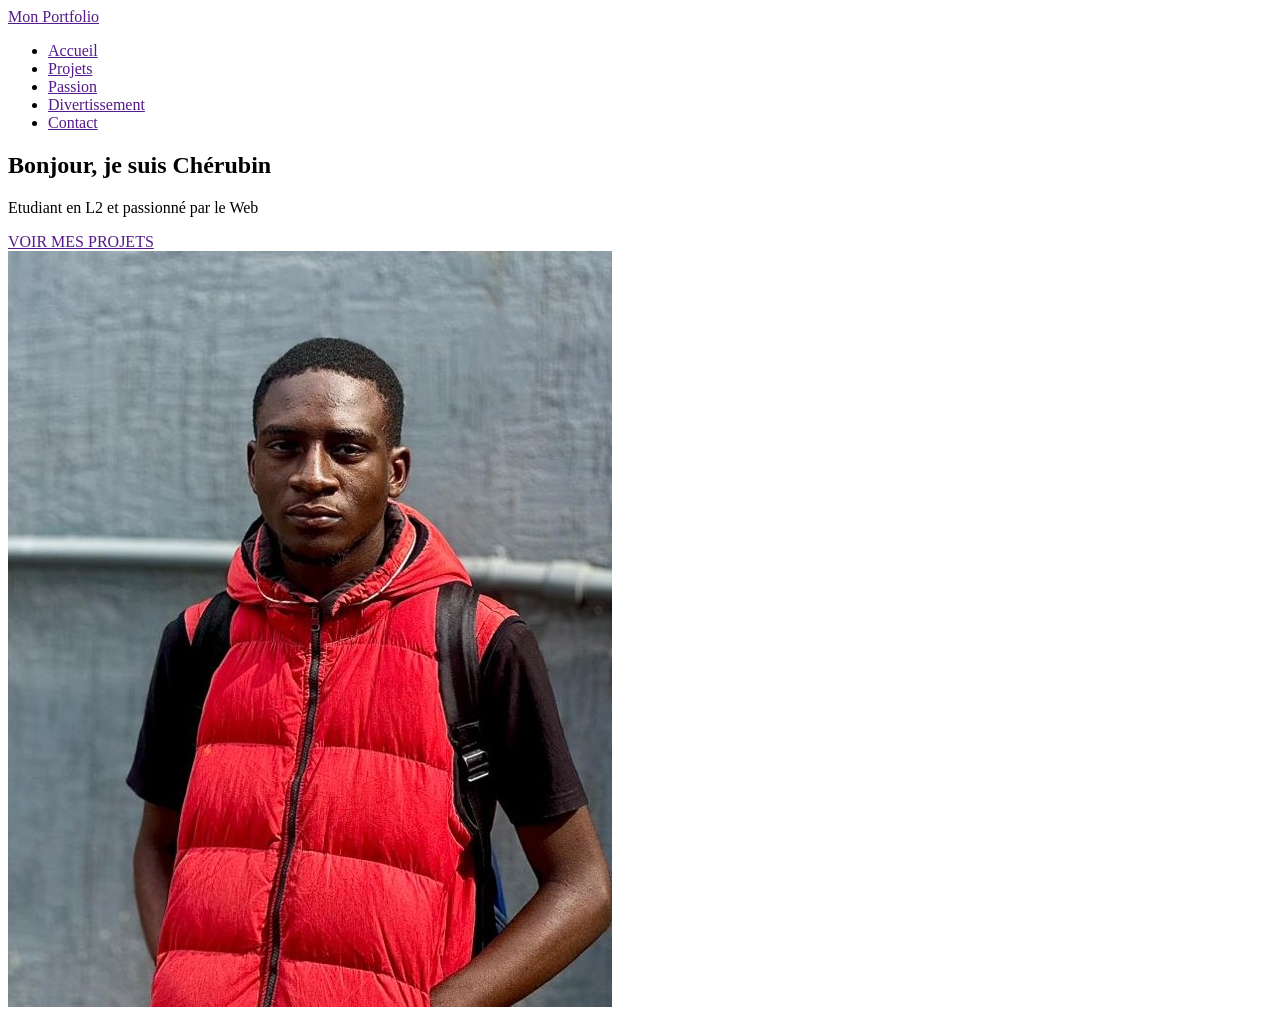
==== index.html @ 5d3437be "Création du header et de la section hero" ====
<!DOCTYPE html>
<html lang="en">
<head>
    <meta charset="UTF-8">
    <meta name="viewport" content="width=device-width, initial-scale=1.0">
    <title>Mon Portfolio</title>
</head>
<body>
    <header>
        <div>
            <a href="">Mon Portfolio</a>
        </div>
        <nav>
            <ul>
                <li><a href="">Accueil</a></li>
                <li><a href="">Projets</a></li>
                <li><a href="">Passion</a></li>
                <li><a href="">Divertissement</a></li>
                <li><a href="">Contact</a></li>
            </ul>
        </nav>
    </header>
    <main>
        <section>
            <div>
                <h1>Bonjour, je suis Chérubin</h1>
                <p>Etudiant en L2 et passionné par le Web</p>
                <a href="">VOIR MES PROJETS</a>
            </div>
            <div>
                <img src="Image/IMG-20251231-WA0014.jpg" alt="">
            </div>
        </section>
        <section></section>
        <section></section>
    </main>
    <footer></footer>
</body>
</html>
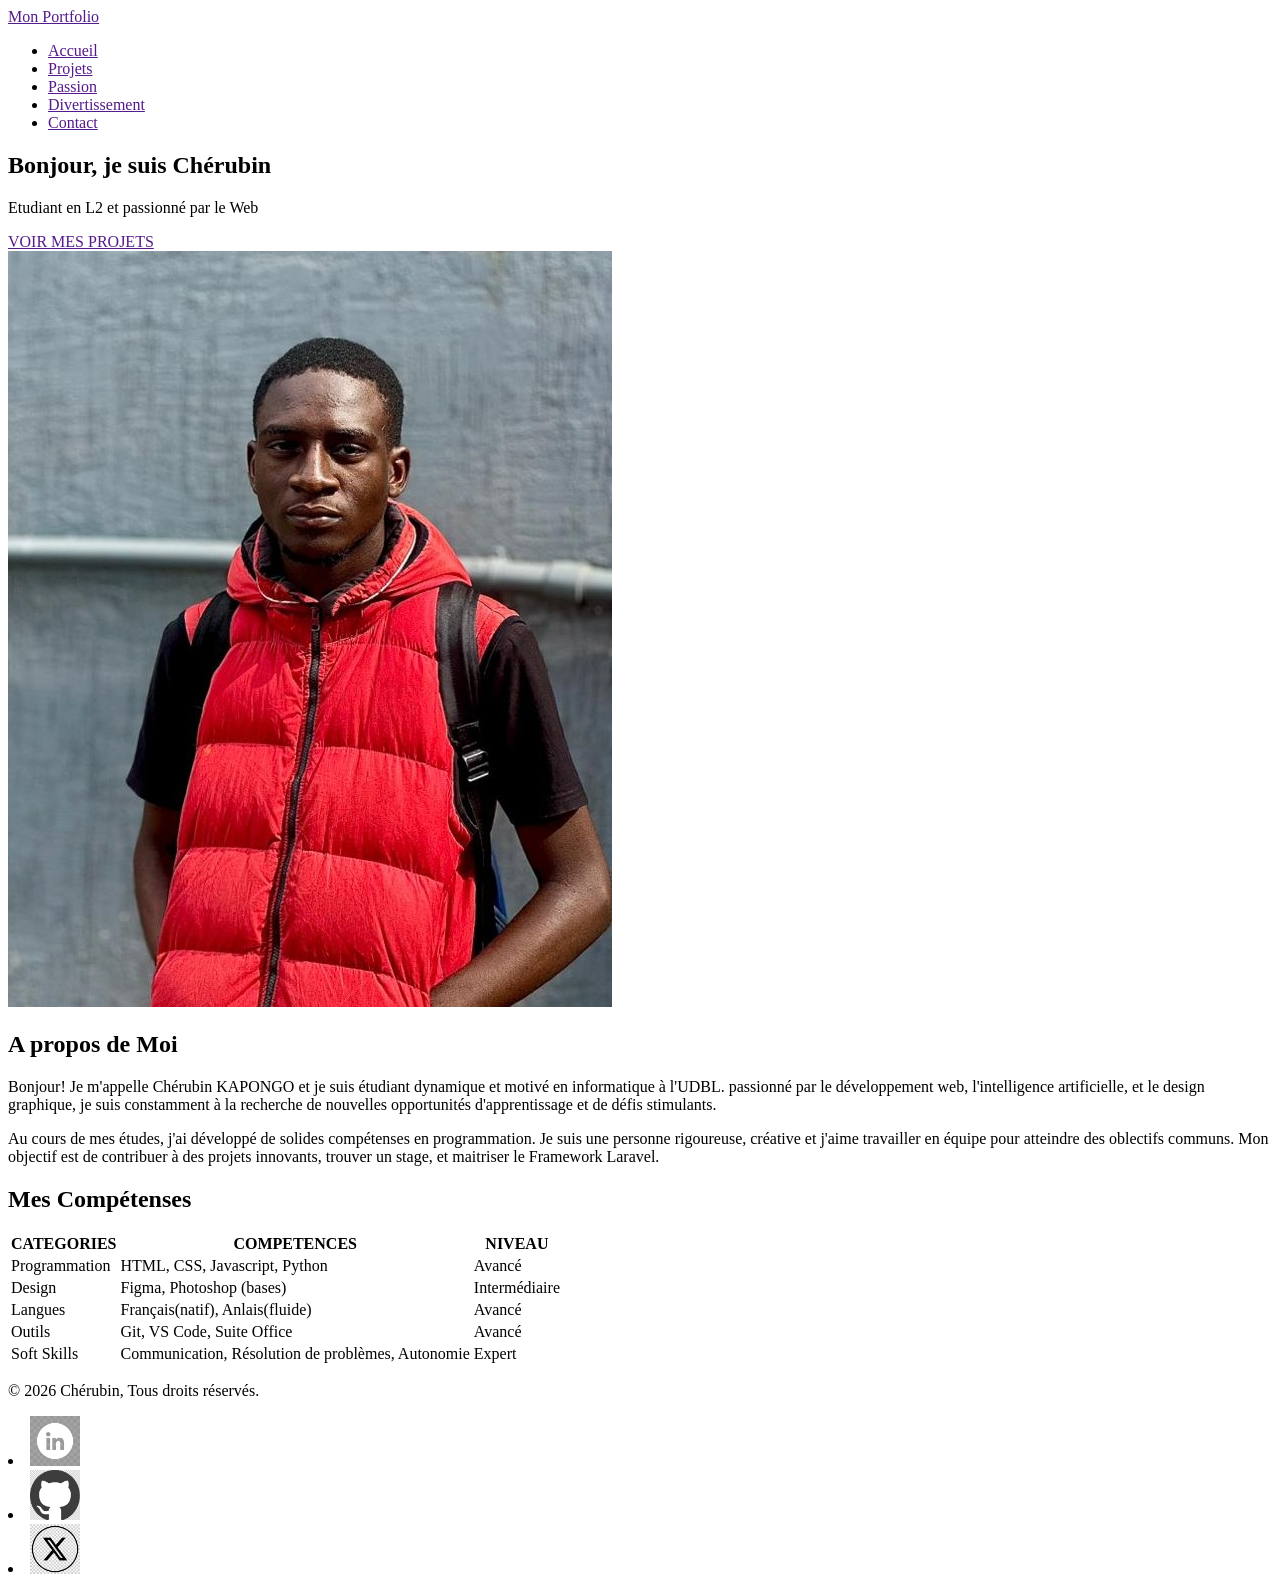
==== commit 7f34b738: "Le complément de deux section du main et création du footer" ====
--- a/index.html
+++ b/index.html
@@ -31,9 +31,72 @@
                 <img src="Image/IMG-20251231-WA0014.jpg" alt="">
             </div>
         </section>
-        <section></section>
-        <section></section>
+        <section>
+            <div>
+                <h1>A propos de Moi</h1>
+                <p>
+                    Bonjour! Je m'appelle Chérubin KAPONGO et je suis étudiant dynamique et motivé en informatique à l'UDBL. passionné par le développement web, l'intelligence artificielle, et le design graphique, je suis constamment à la recherche de nouvelles opportunités d'apprentissage et de défis stimulants.
+                </p>
+                <p>
+                    Au cours de mes études, j'ai développé de solides compétenses en programmation. Je suis une personne rigoureuse, créative et j'aime travailler en équipe pour atteindre des oblectifs communs. Mon objectif est de contribuer à des projets innovants, trouver un stage, et maitriser le Framework Laravel.
+                </p>
+            </div>
+        </section>
+        <section>
+            <div>
+                <h1>Mes Compétenses</h1>
+            </div>
+            <div>
+                <table>
+                    <thead>
+                        <tr>
+                            <th>CATEGORIES</th>
+                            <th>COMPETENCES</th>
+                            <th>NIVEAU</th>
+                        </tr>
+                    </thead>
+                    <tbody>
+                        <tr>
+                            <td>Programmation</td>
+                            <td>HTML, CSS, Javascript, Python</td>
+                            <td>Avancé</td>
+                        </tr>
+                        <tr>
+                            <td>Design</td>
+                            <td>Figma, Photoshop (bases)</td>
+                            <td>Intermédiaire</td>
+                        </tr>
+                        <tr>
+                            <td>Langues</td>
+                            <td>Français(natif), Anlais(fluide)</td>
+                            <td>Avancé</td>
+                        </tr>
+                        <tr>
+                            <td>Outils</td>
+                            <td>Git, VS Code, Suite Office</td>
+                            <td>Avancé</td>
+                        </tr>
+                        <tr>
+                            <td>Soft Skills</td>
+                            <td>Communication, Résolution de problèmes, Autonomie</td>
+                            <td>Expert</td>
+                        </tr>
+                    </tbody>
+                </table>
+            </div>
+        </section>
     </main>
-    <footer></footer>
+    <footer>
+        <div>
+            <p>© 2026 Chérubin, Tous droits réservés.</p>
+        </div>
+        <nav>
+            <div>
+                <li><a href=""><img src="Image/linkedin.jpg" alt="" height="50" width="50"></a></li>
+                <li><a href=""><img src="Image/github.jpg" alt="" height="50" width="50"></a></li>
+                <li><a href=""><img src="Image/X.jpg" alt="" height="50" width="50"></a></li>
+            </div>
+        </nav>
+    </footer>
 </body>
 </html>
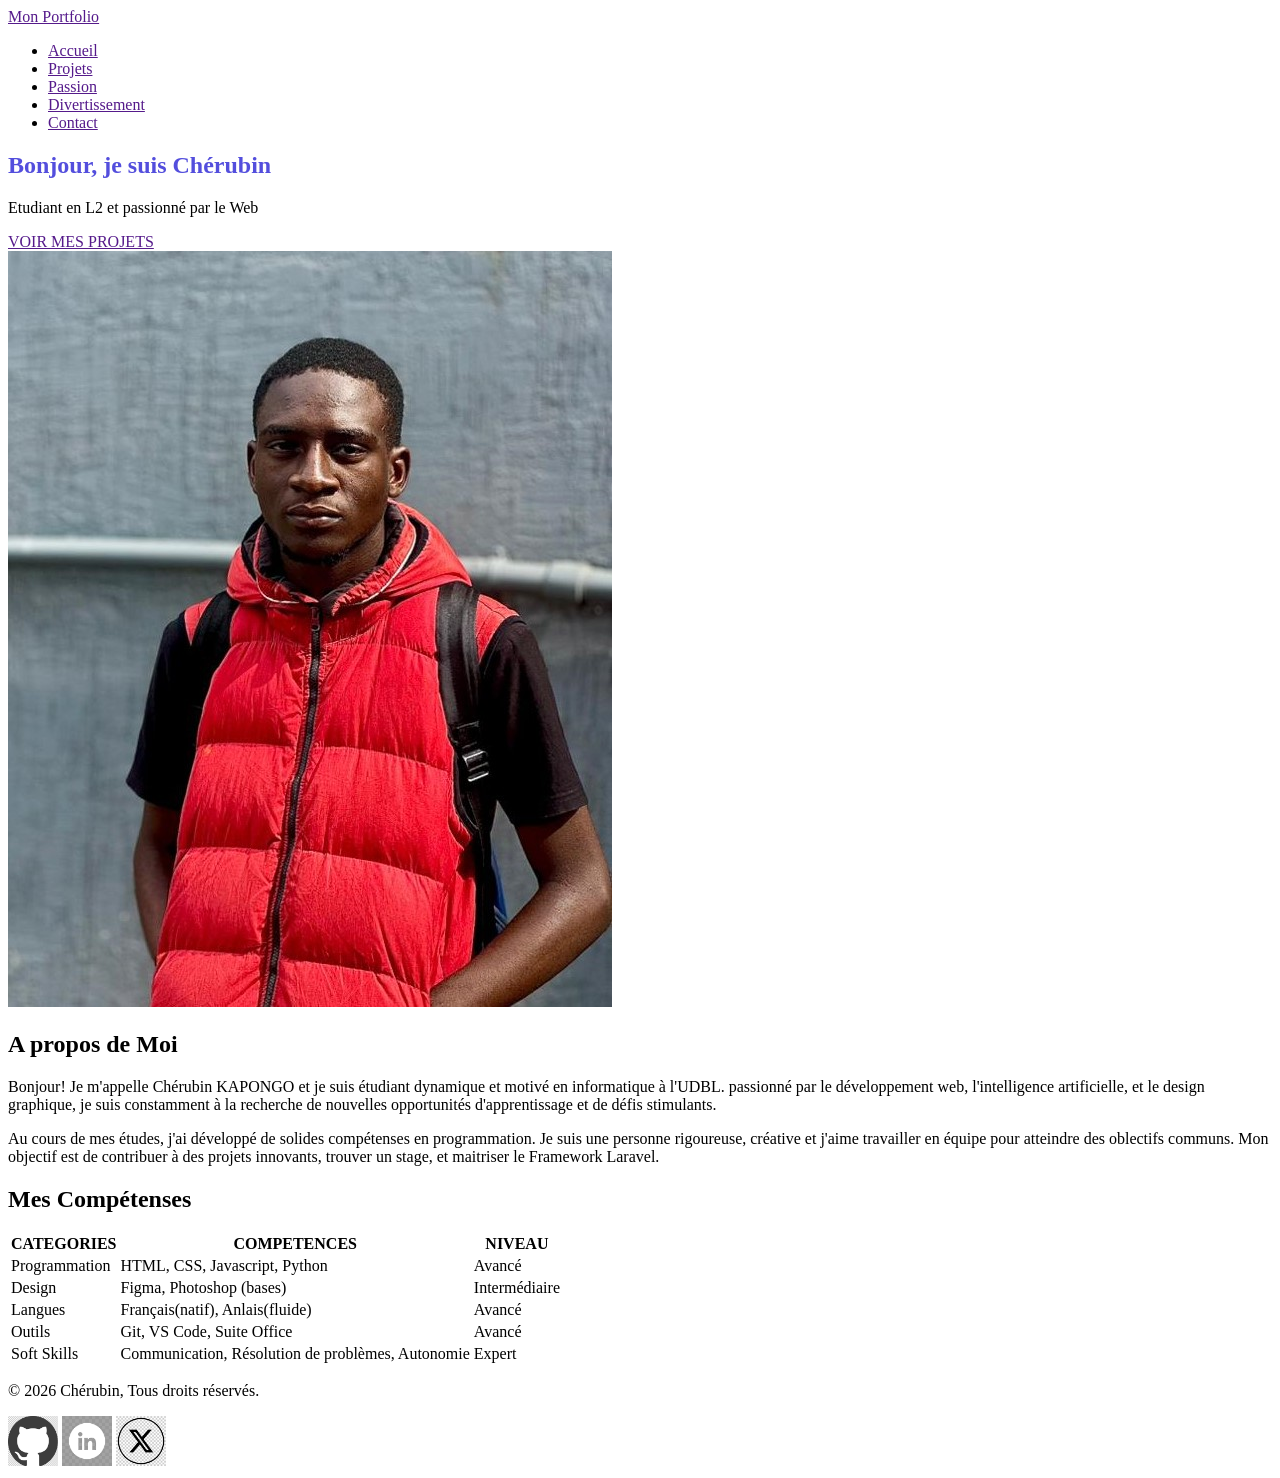
==== commit 6f0ae209: "Finir la maquette et initialiser le fichier de style css" ====
--- a/index.html
+++ b/index.html
@@ -4,6 +4,7 @@
     <meta charset="UTF-8">
     <meta name="viewport" content="width=device-width, initial-scale=1.0">
     <title>Mon Portfolio</title>
+    <link rel="stylesheet" href="CSS/style.css">
 </head>
 <body>
     <header>
@@ -32,71 +33,57 @@
             </div>
         </section>
         <section>
-            <div>
-                <h1>A propos de Moi</h1>
-                <p>
-                    Bonjour! Je m'appelle Chérubin KAPONGO et je suis étudiant dynamique et motivé en informatique à l'UDBL. passionné par le développement web, l'intelligence artificielle, et le design graphique, je suis constamment à la recherche de nouvelles opportunités d'apprentissage et de défis stimulants.
-                </p>
-                <p>
-                    Au cours de mes études, j'ai développé de solides compétenses en programmation. Je suis une personne rigoureuse, créative et j'aime travailler en équipe pour atteindre des oblectifs communs. Mon objectif est de contribuer à des projets innovants, trouver un stage, et maitriser le Framework Laravel.
-                </p>
-            </div>
+            <h2>A propos de Moi</h2>
+            <p>Bonjour! Je m'appelle Chérubin KAPONGO et je suis étudiant dynamique et motivé en informatique à l'UDBL. passionné par le développement web, l'intelligence artificielle, et le design graphique, je suis constamment à la recherche de nouvelles opportunités d'apprentissage et de défis stimulants.</p>
+            <p> Au cours de mes études, j'ai développé de solides compétenses en programmation. Je suis une personne rigoureuse, créative et j'aime travailler en équipe pour atteindre des oblectifs communs. Mon objectif est de contribuer à des projets innovants, trouver un stage, et maitriser le Framework Laravel.</p>
         </section>
         <section>
-            <div>
-                <h1>Mes Compétenses</h1>
-            </div>
-            <div>
-                <table>
-                    <thead>
-                        <tr>
-                            <th>CATEGORIES</th>
-                            <th>COMPETENCES</th>
-                            <th>NIVEAU</th>
-                        </tr>
-                    </thead>
-                    <tbody>
-                        <tr>
-                            <td>Programmation</td>
-                            <td>HTML, CSS, Javascript, Python</td>
-                            <td>Avancé</td>
-                        </tr>
-                        <tr>
-                            <td>Design</td>
-                            <td>Figma, Photoshop (bases)</td>
-                            <td>Intermédiaire</td>
-                        </tr>
-                        <tr>
-                            <td>Langues</td>
-                            <td>Français(natif), Anlais(fluide)</td>
-                            <td>Avancé</td>
-                        </tr>
-                        <tr>
-                            <td>Outils</td>
-                            <td>Git, VS Code, Suite Office</td>
-                            <td>Avancé</td>
-                        </tr>
-                        <tr>
-                            <td>Soft Skills</td>
-                            <td>Communication, Résolution de problèmes, Autonomie</td>
-                            <td>Expert</td>
-                        </tr>
-                    </tbody>
-                </table>
-            </div>
+            <h2>Mes Compétenses</h2>
+            <table>
+                <thead>
+                    <tr>
+                        <th>CATEGORIES</th>
+                        <th>COMPETENCES</th>
+                        <th>NIVEAU</th>
+                    </tr>
+                </thead>
+                <tbody>
+                    <tr>
+                        <td>Programmation</td>
+                        <td>HTML, CSS, Javascript, Python</td>
+                        <td>Avancé</td>
+                    </tr>
+                    <tr>
+                        <td>Design</td>
+                        <td>Figma, Photoshop (bases)</td>
+                        <td>Intermédiaire</td>
+                    </tr>
+                    <tr>
+                        <td>Langues</td>
+                        <td>Français(natif), Anlais(fluide)</td>
+                        <td>Avancé</td>
+                    </tr>
+                    <tr>
+                        <td>Outils</td>
+                        <td>Git, VS Code, Suite Office</td>
+                        <td>Avancé</td>
+                    </tr>
+                    <tr>
+                        <td>Soft Skills</td>
+                        <td>Communication, Résolution de problèmes, Autonomie</td>
+                        <td>Expert</td>
+                    </tr>
+                </tbody>
+            </table>
         </section>
     </main>
     <footer>
+        <p>&copy; 2026 Chérubin, Tous droits réservés.</p>
         <div>
-            <p>© 2026 Chérubin, Tous droits réservés.</p>
+            <a href=""><img src="Image/github.jpg" alt="" height="50" width="50"></a>
+            <a href=""><img src="Image/linkedin.jpg" alt="" height="50" width="50"></a>
+            <a href=""><img src="Image/X.jpg" alt="" height="50" width="50"></a>
         </div>
-        <nav>
-            <div>
-                <li><a href=""><img src="Image/linkedin.jpg" alt="" height="50" width="50"></a></li>
-                <li><a href=""><img src="Image/github.jpg" alt="" height="50" width="50"></a></li>
-                <li><a href=""><img src="Image/X.jpg" alt="" height="50" width="50"></a></li>
-            </div>
-        </nav>
     </footer>
 </body>
 </html>
--- a/CSS/style.css
+++ b/CSS/style.css
@@ -0,0 +1,13 @@
+:root{
+    --violet-doux: #6c63ff;
+    --violet-fonce: #534edd;
+    --orange-vif: #ffa726;
+    --gris-tres-fonce: #333;
+    --gris-fonce: #666;
+    --gris-tres-clair: #f8f8f8;
+    --gris-claire: #eee;
+}
+
+h1{
+    color: var(--violet-fonce);
+}
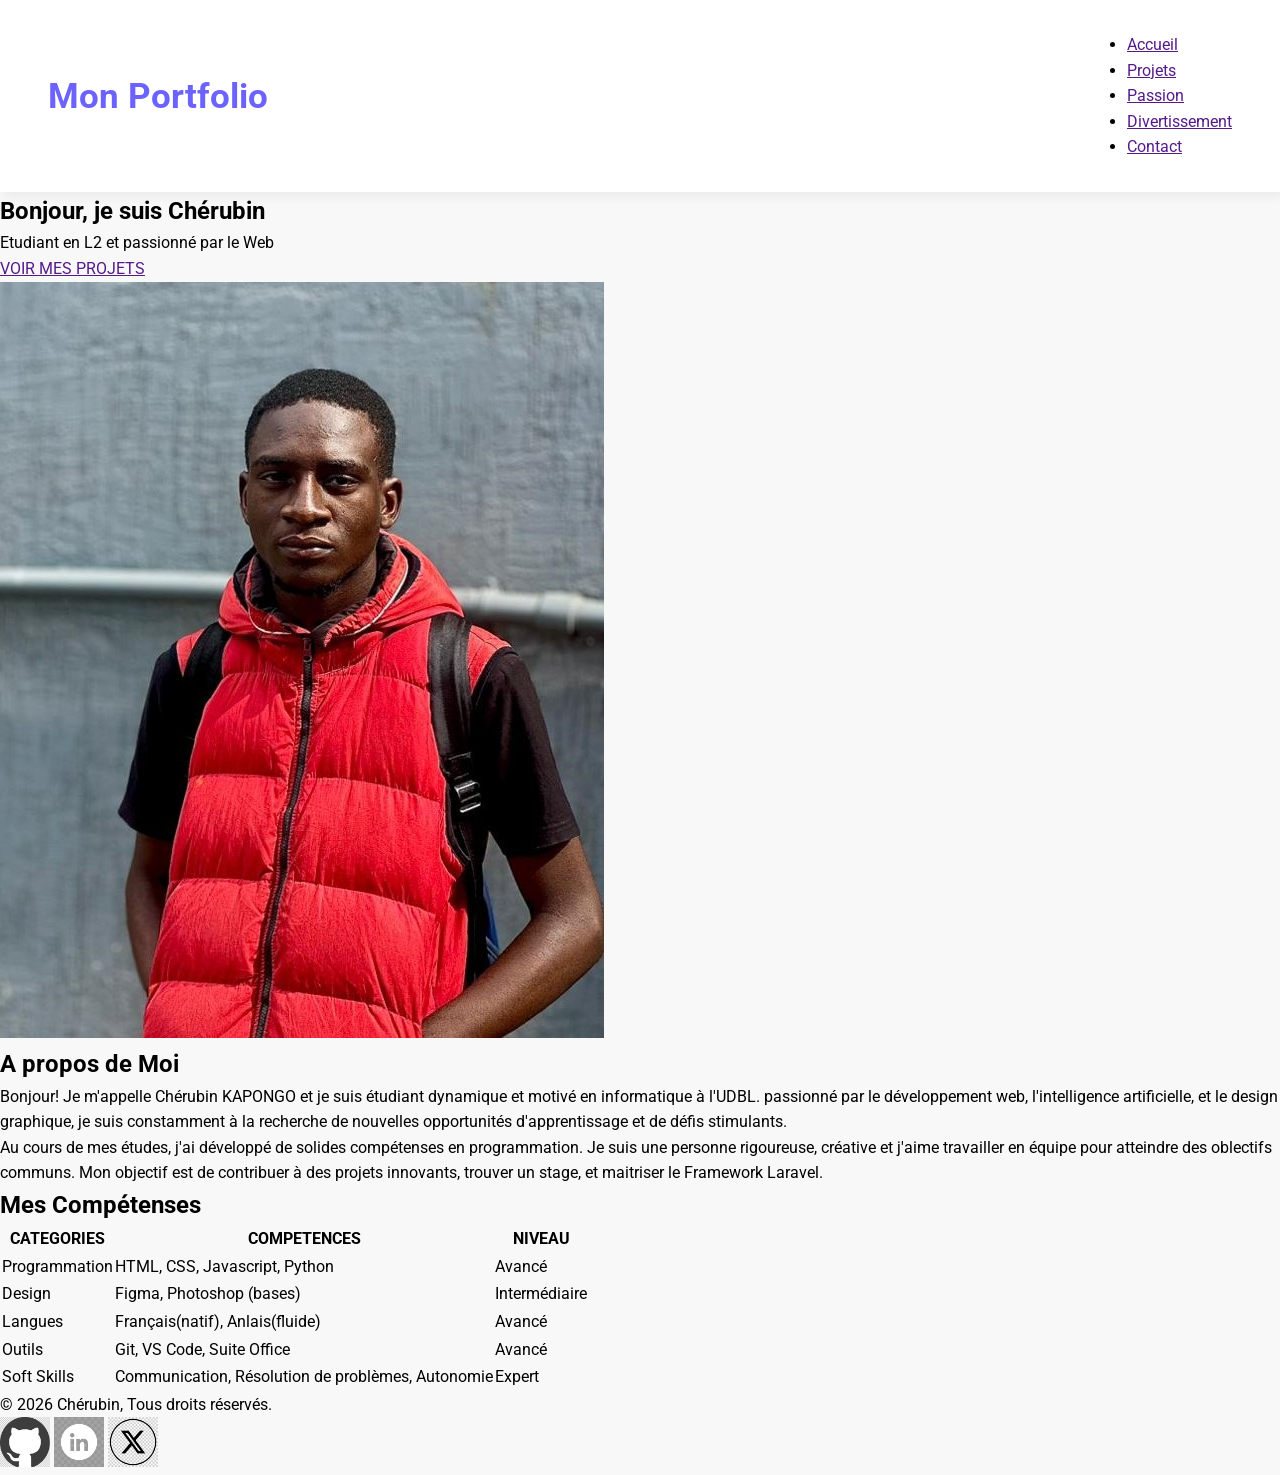
==== commit 39537a0a: "stylisation du header" ====
--- a/index.html
+++ b/index.html
@@ -5,6 +5,9 @@
     <meta name="viewport" content="width=device-width, initial-scale=1.0">
     <title>Mon Portfolio</title>
     <link rel="stylesheet" href="CSS/style.css">
+    <link rel="preconnect" href="https://fonts.googleapis.com">
+    <link rel="preconnect" href="https://fonts.gstatic.com" crossorigin>
+    <link href="https://fonts.googleapis.com/css2?family=Roboto&display=swap" rel="stylesheet">
 </head>
 <body>
     <header>
--- a/CSS/style.css
+++ b/CSS/style.css
@@ -8,6 +8,33 @@
     --gris-claire: #eee;
 }
 
-h1{
-    color: var(--violet-fonce);
+* {
+    margin: 0;
+    padding: 0;
+    box-sizing: border-box;
+}
+
+body {
+    background-color: var(--gris-tres-clair);
+    font-family: 'roboto', sans-serif;
+    line-height: 1.6;
+}
+
+header {
+    background-color: white;
+    box-shadow: 2px 6px 10px rgba(0, 0, 0, 0.05);
+    position: sticky;
+    top: 0;
+    z-index: 100;
+    display: flex;
+    justify-content: space-between;
+    align-items: center;
+    padding: 2rem 3rem;
+}
+
+header div a {
+    text-decoration: none;
+    font-size: 2.2rem;
+    font-weight: bold;
+    color: var(--violet-doux);
 }
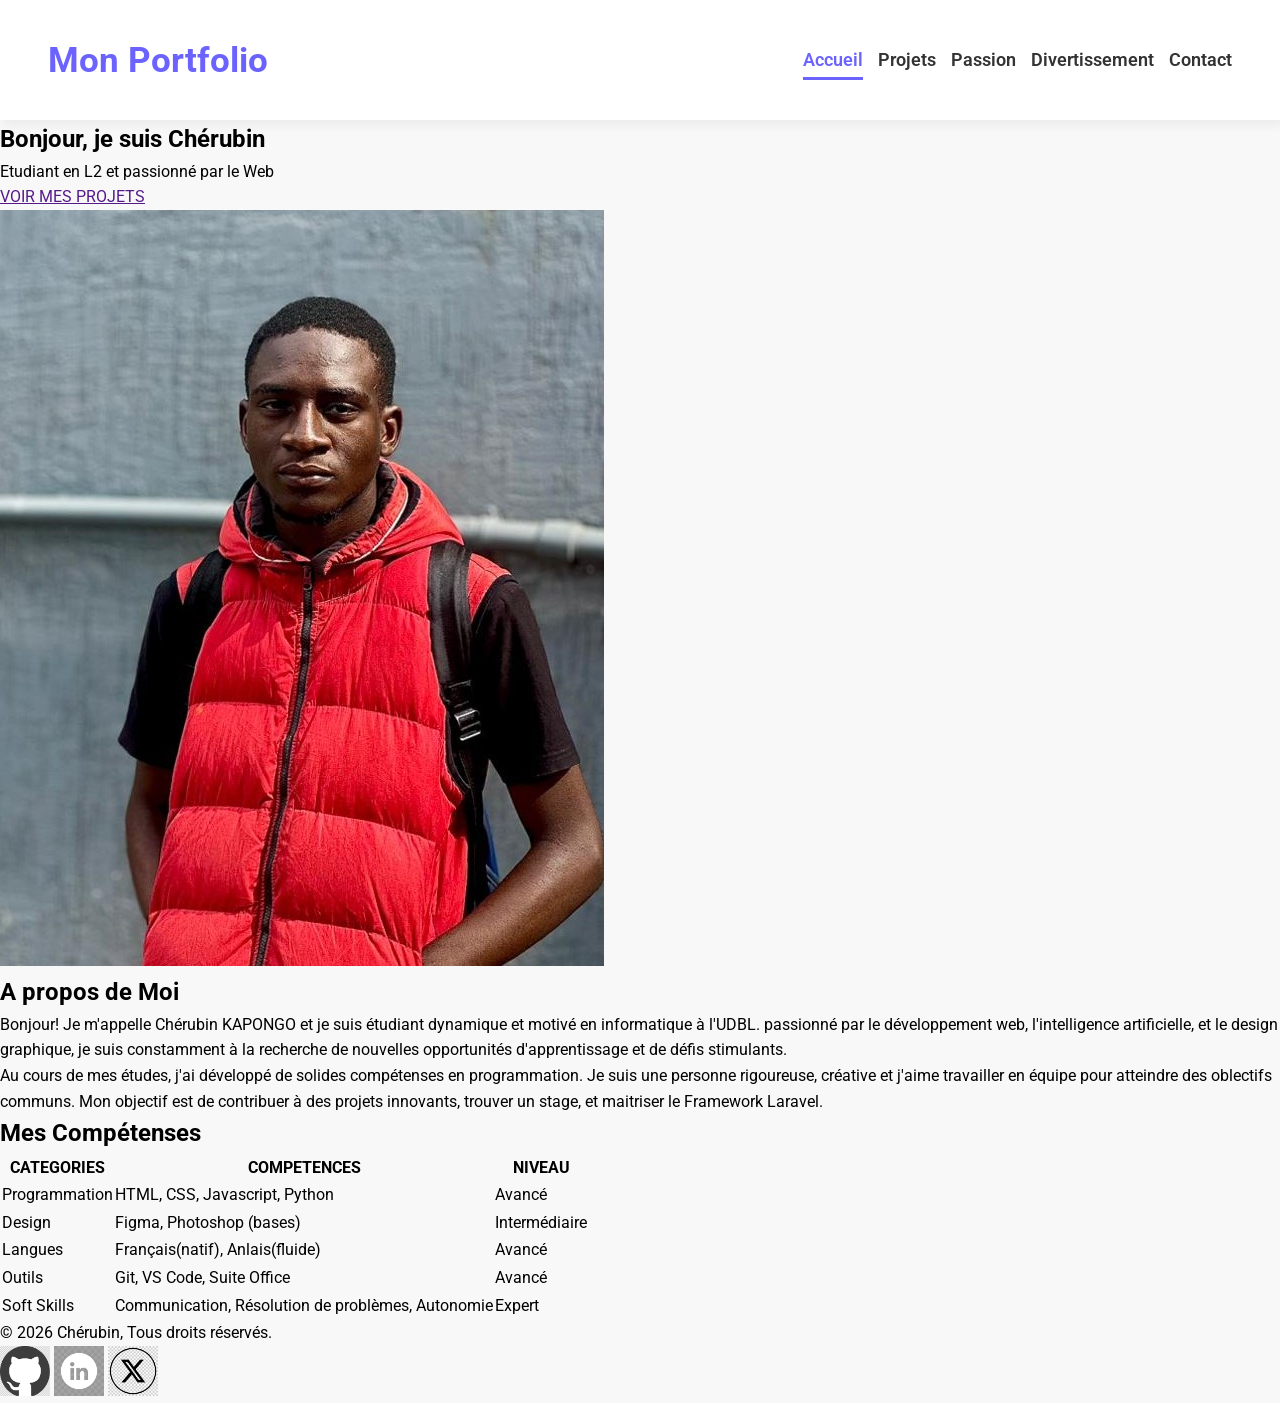
==== commit ec700de0: "stylisation du menu et création des autres pages" ====
--- a/index.html
+++ b/index.html
@@ -16,11 +16,11 @@
         </div>
         <nav>
             <ul>
-                <li><a href="">Accueil</a></li>
-                <li><a href="">Projets</a></li>
-                <li><a href="">Passion</a></li>
-                <li><a href="">Divertissement</a></li>
-                <li><a href="">Contact</a></li>
+                <li><a href="index.html" class="active">Accueil</a></li>
+                <li><a href="Projet.html">Projets</a></li>
+                <li><a href="Passions.html">Passion</a></li>
+                <li><a href="Divertissement.html">Divertissement</a></li>
+                <li><a href="Contact.html">Contact</a></li>
             </ul>
         </nav>
     </header>
--- a/CSS/style.css
+++ b/CSS/style.css
@@ -37,4 +37,49 @@
     font-size: 2.2rem;
     font-weight: bold;
     color: var(--violet-doux);
+}
+
+ul li {
+    list-style: none;
+    margin-left: 15px;
+}
+
+ul {
+    display: flex;
+}
+
+ul li a {
+    text-decoration: none;
+    color: var(--gris-tres-fonce);
+    font-weight: 600;
+    font-size: 1.1rem;
+    position: relative;
+    padding: 10px 0;
+}
+
+ul li a:hover {
+    color: var(--violet-doux);
+}
+
+ul li a::after {
+    content: '';
+    position: absolute;
+    left: 0;
+    bottom: 0;
+    height: 3px;
+    width: 0;
+    background-color: var(--violet-doux);
+    transition: width 0.3s ease;
+}
+
+ul li a:hover::after {
+    width: 100%;
+}
+
+a.active {
+    color: var(--violet-doux);
+}
+
+a.active::after {
+    width: 100%;
 }
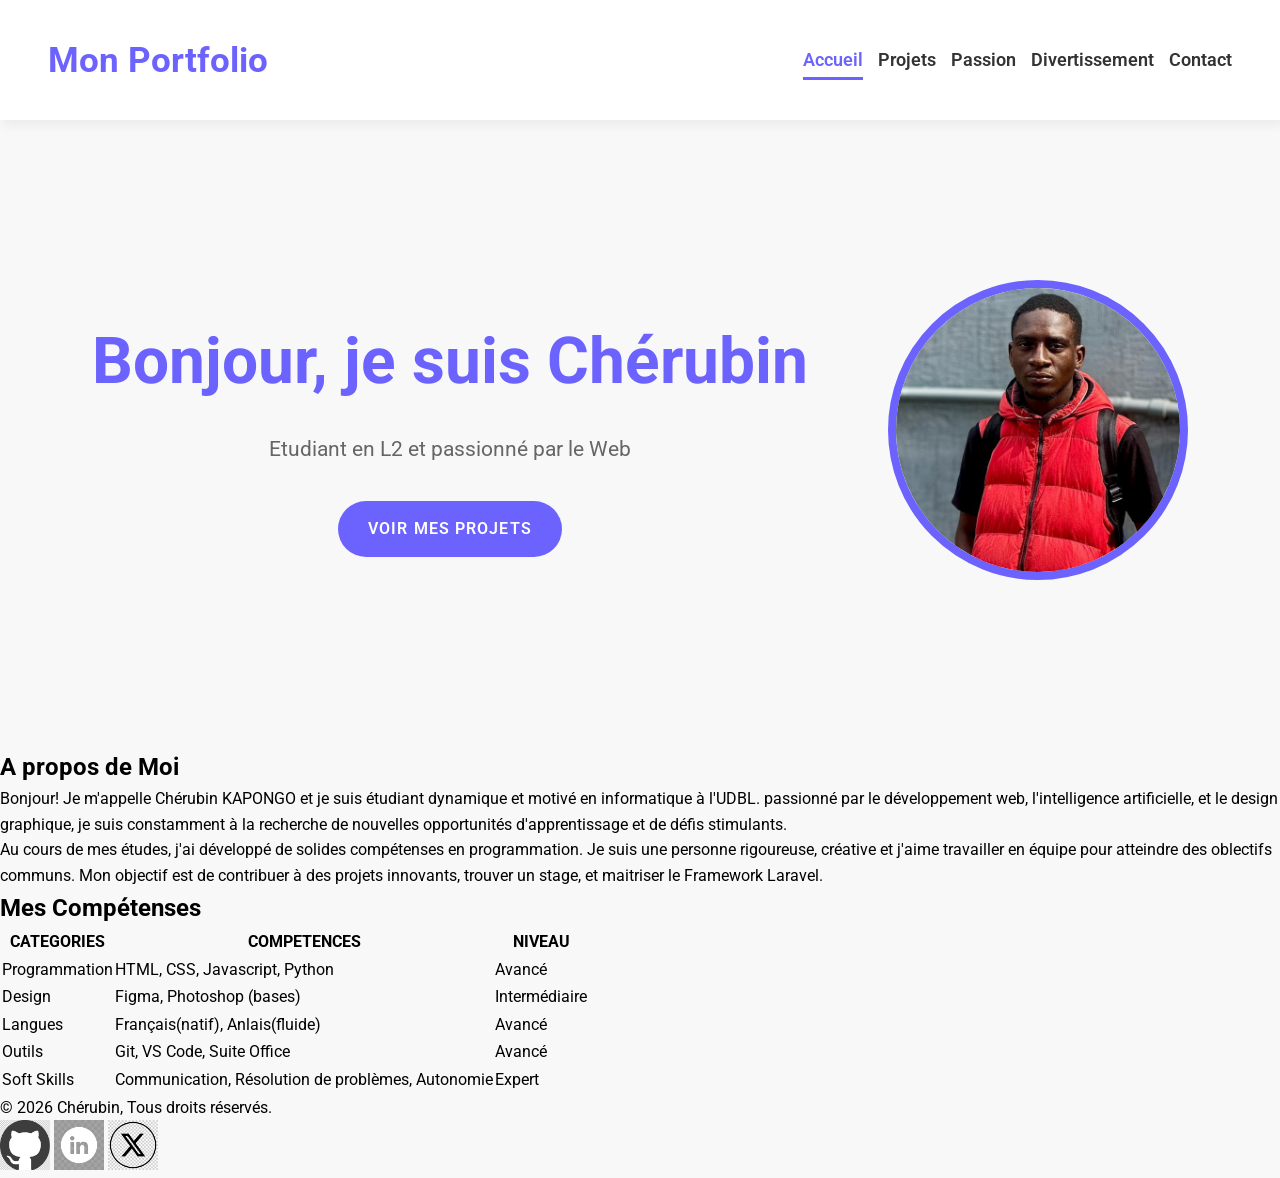
==== commit 4054daf1: "stylisation de la section hero" ====
--- a/index.html
+++ b/index.html
@@ -25,11 +25,11 @@
         </nav>
     </header>
     <main>
-        <section>
+        <section class="hero">
             <div>
                 <h1>Bonjour, je suis Chérubin</h1>
                 <p>Etudiant en L2 et passionné par le Web</p>
-                <a href="">VOIR MES PROJETS</a>
+                <a href="Projet.html">VOIR MES PROJETS</a>
             </div>
             <div>
                 <img src="Image/IMG-20251231-WA0014.jpg" alt="">
--- a/CSS/style.css
+++ b/CSS/style.css
@@ -82,4 +82,53 @@
 
 a.active::after {
     width: 100%;
+}
+
+.hero {
+    display: flex;
+    justify-content: center;
+    align-items: center;
+    gap: 5rem;
+    text-align: center;
+    margin: 10rem 2rem;
+}
+
+.hero img {
+    width: 300px;
+    height: 300px;
+    object-fit: cover;
+    border-radius: 50%;
+    border: 8px solid var(--violet-doux);
+}
+
+.hero h1 {
+    color: var(--violet-doux);
+    font-size: 4rem;
+    font-weight: 700;
+    margin-bottom: 1.2rem;
+}
+
+.hero p {
+    color: var(--gris-fonce);
+    font-size: 1.3rem;
+    margin-bottom: 1.2rem;
+}
+
+.hero a {
+    text-decoration: none;
+    display: inline-block;
+    background-color: var(--violet-doux);
+    color: white;
+    padding: 15px 30px;
+    border-radius: 50px;
+    text-transform: uppercase;
+    letter-spacing: 1.1px;
+    font-weight: 600;
+    margin-top: 1rem;
+    transition: background-color 0.3s ease, transform 0.2s ease;
+}
+
+.hero a:hover {
+    background-color: var(--violet-fonce);
+    transform: translateY(-3px);
 }
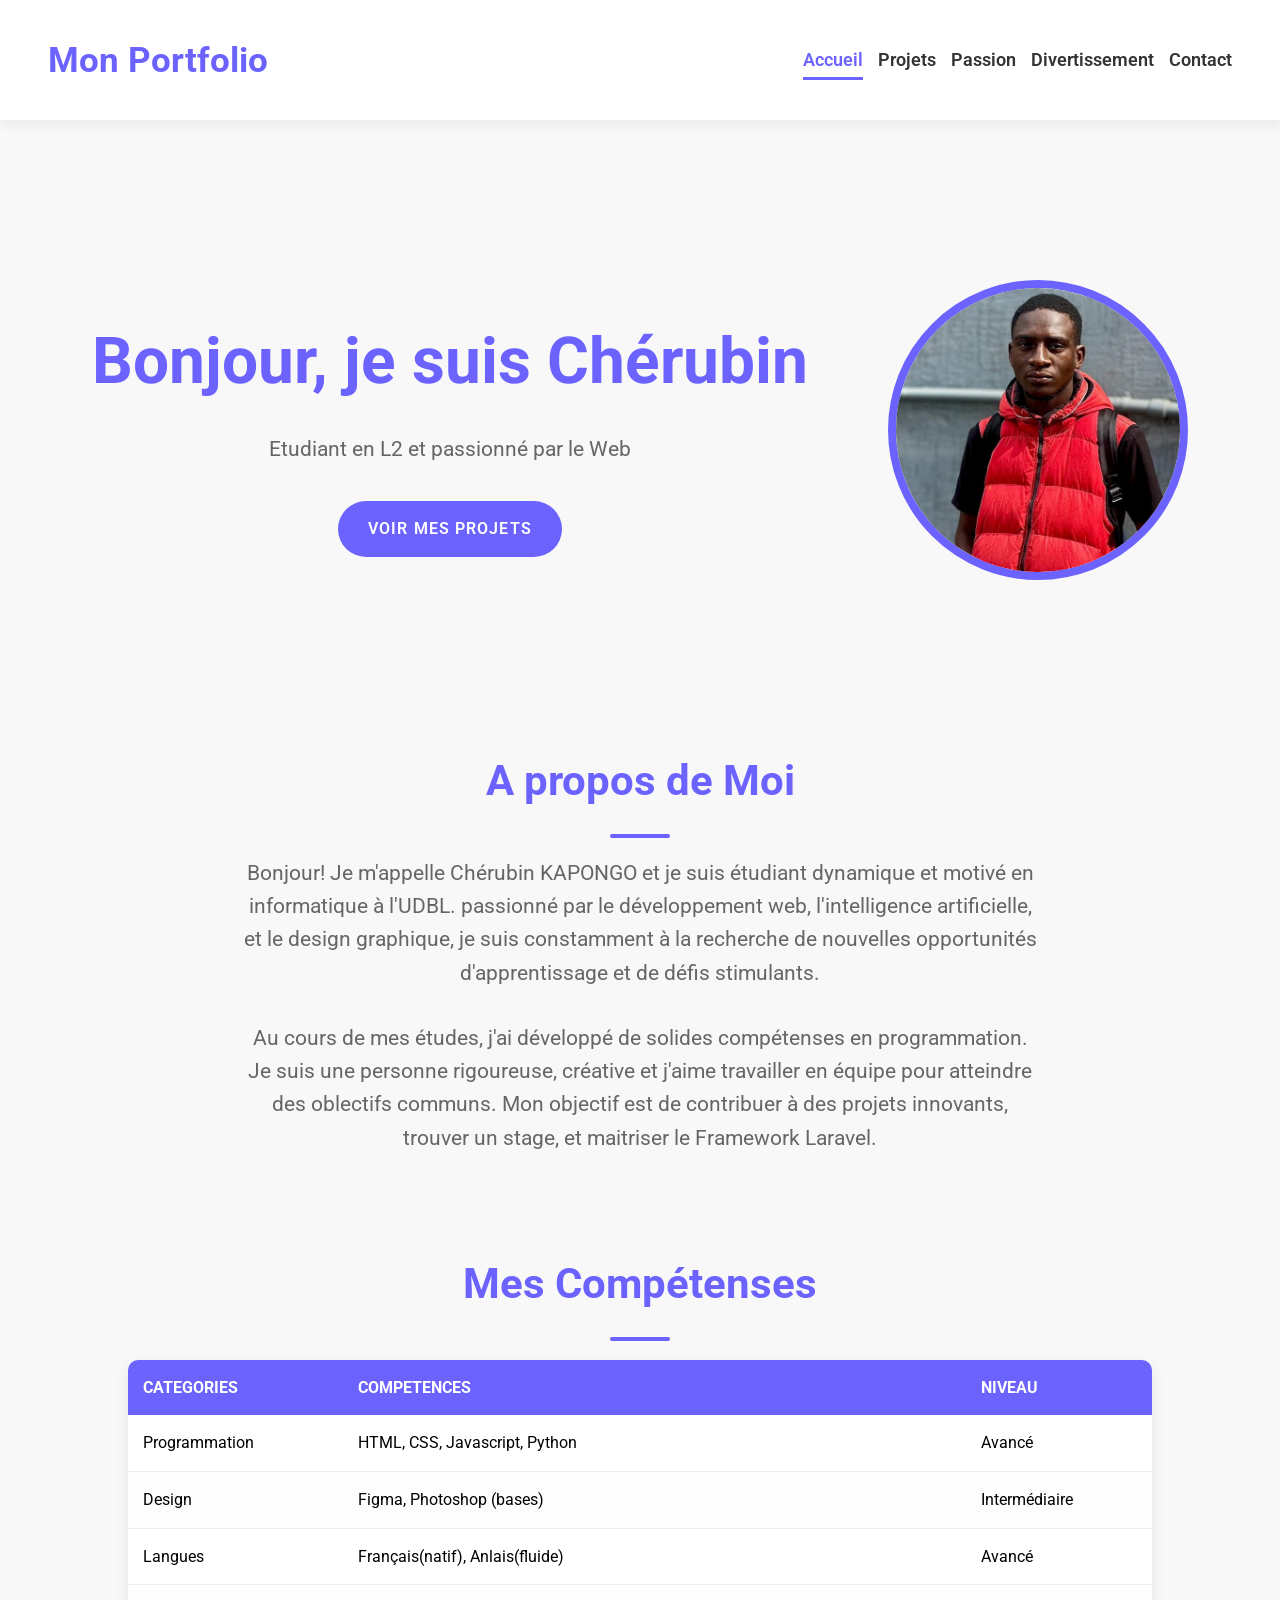
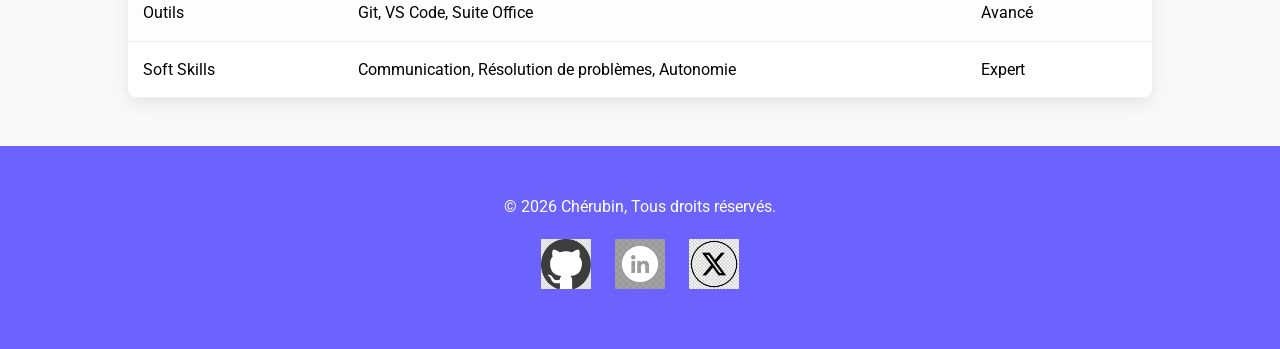
==== commit 9fb3af98: "stylisation de la section mes compétences et du footer" ====
--- a/index.html
+++ b/index.html
@@ -8,6 +8,7 @@
     <link rel="preconnect" href="https://fonts.googleapis.com">
     <link rel="preconnect" href="https://fonts.gstatic.com" crossorigin>
     <link href="https://fonts.googleapis.com/css2?family=Roboto&display=swap" rel="stylesheet">
+    
 </head>
 <body>
     <header>
@@ -35,12 +36,12 @@
                 <img src="Image/IMG-20251231-WA0014.jpg" alt="">
             </div>
         </section>
-        <section>
+        <section class="apropos">
             <h2>A propos de Moi</h2>
             <p>Bonjour! Je m'appelle Chérubin KAPONGO et je suis étudiant dynamique et motivé en informatique à l'UDBL. passionné par le développement web, l'intelligence artificielle, et le design graphique, je suis constamment à la recherche de nouvelles opportunités d'apprentissage et de défis stimulants.</p>
             <p> Au cours de mes études, j'ai développé de solides compétenses en programmation. Je suis une personne rigoureuse, créative et j'aime travailler en équipe pour atteindre des oblectifs communs. Mon objectif est de contribuer à des projets innovants, trouver un stage, et maitriser le Framework Laravel.</p>
         </section>
-        <section>
+        <section class="competences">
             <h2>Mes Compétenses</h2>
             <table>
                 <thead>
--- a/CSS/style.css
+++ b/CSS/style.css
@@ -131,4 +131,100 @@
 .hero a:hover {
     background-color: var(--violet-fonce);
     transform: translateY(-3px);
+}
+
+.apropos {
+    width: 800px;
+    margin: 6rem auto;
+    text-align: center;
+}
+
+section h2 {
+    color: var(--violet-doux);
+    font-size: 2.6rem;
+    font-weight: 700;
+    margin-bottom: 1.2rem;
+    text-align: center;
+}
+
+section h2::after {
+    content: '';
+    display: block;
+    width: 60px;
+    height: 4px;
+    background-color: var(--violet-doux);
+    margin: 1.2rem auto;
+    border-radius: 2px;
+}
+
+section p {
+    margin-bottom: 2rem;
+    color: var(--gris-fonce);
+    font-size: 1.3rem;
+}
+
+.competences table {
+    width: 80%;
+    margin: 0 auto;
+    border-collapse: collapse;
+    background-color: #FFF;
+    box-shadow: 0 5px 15px rgba(0, 0, 0, 0.08);
+    border-radius: 10px;
+    overflow: hidden;
+}
+
+.competences th, table td {
+    padding: 15px;
+}
+
+.competences table thead {
+    background-color: var(--violet-doux);
+    color: #FFF;
+    text-transform: uppercase;
+}
+
+.competences table tbody td {
+    /* ajout d'une bordure de 1px en bas de chaque cellule */
+    border-bottom: 1px solid var(--gris-claire);
+}
+
+.competences table tbody tr:nth-child(even) {
+    background-color: #FDFDFD;
+}
+
+.competences table tbody tr {
+    transition: background-color 0.3s ease;
+}
+
+.competences table tbody tr:hover {
+    background-color: #F0F0F0;
+}
+
+.competences table thead th {
+    text-align: left;
+}
+
+footer {
+    margin-top: 3rem;
+    background-color: var(--violet-doux);
+    padding: 3rem 0;
+    text-align: center;
+}
+
+footer p {
+    color: white;
+    margin-bottom: 1.2rem;
+}
+
+footer a {
+    display: inline-block;
+    font-size: 1.6rem;
+    color: white;
+    margin: 0 10px;
+    transition: color 0.3s ease, transform 0.2s ease;
+}
+
+footer a:hover {
+    color: var(--orange-vif);
+    transform: translate(-3px);
 }
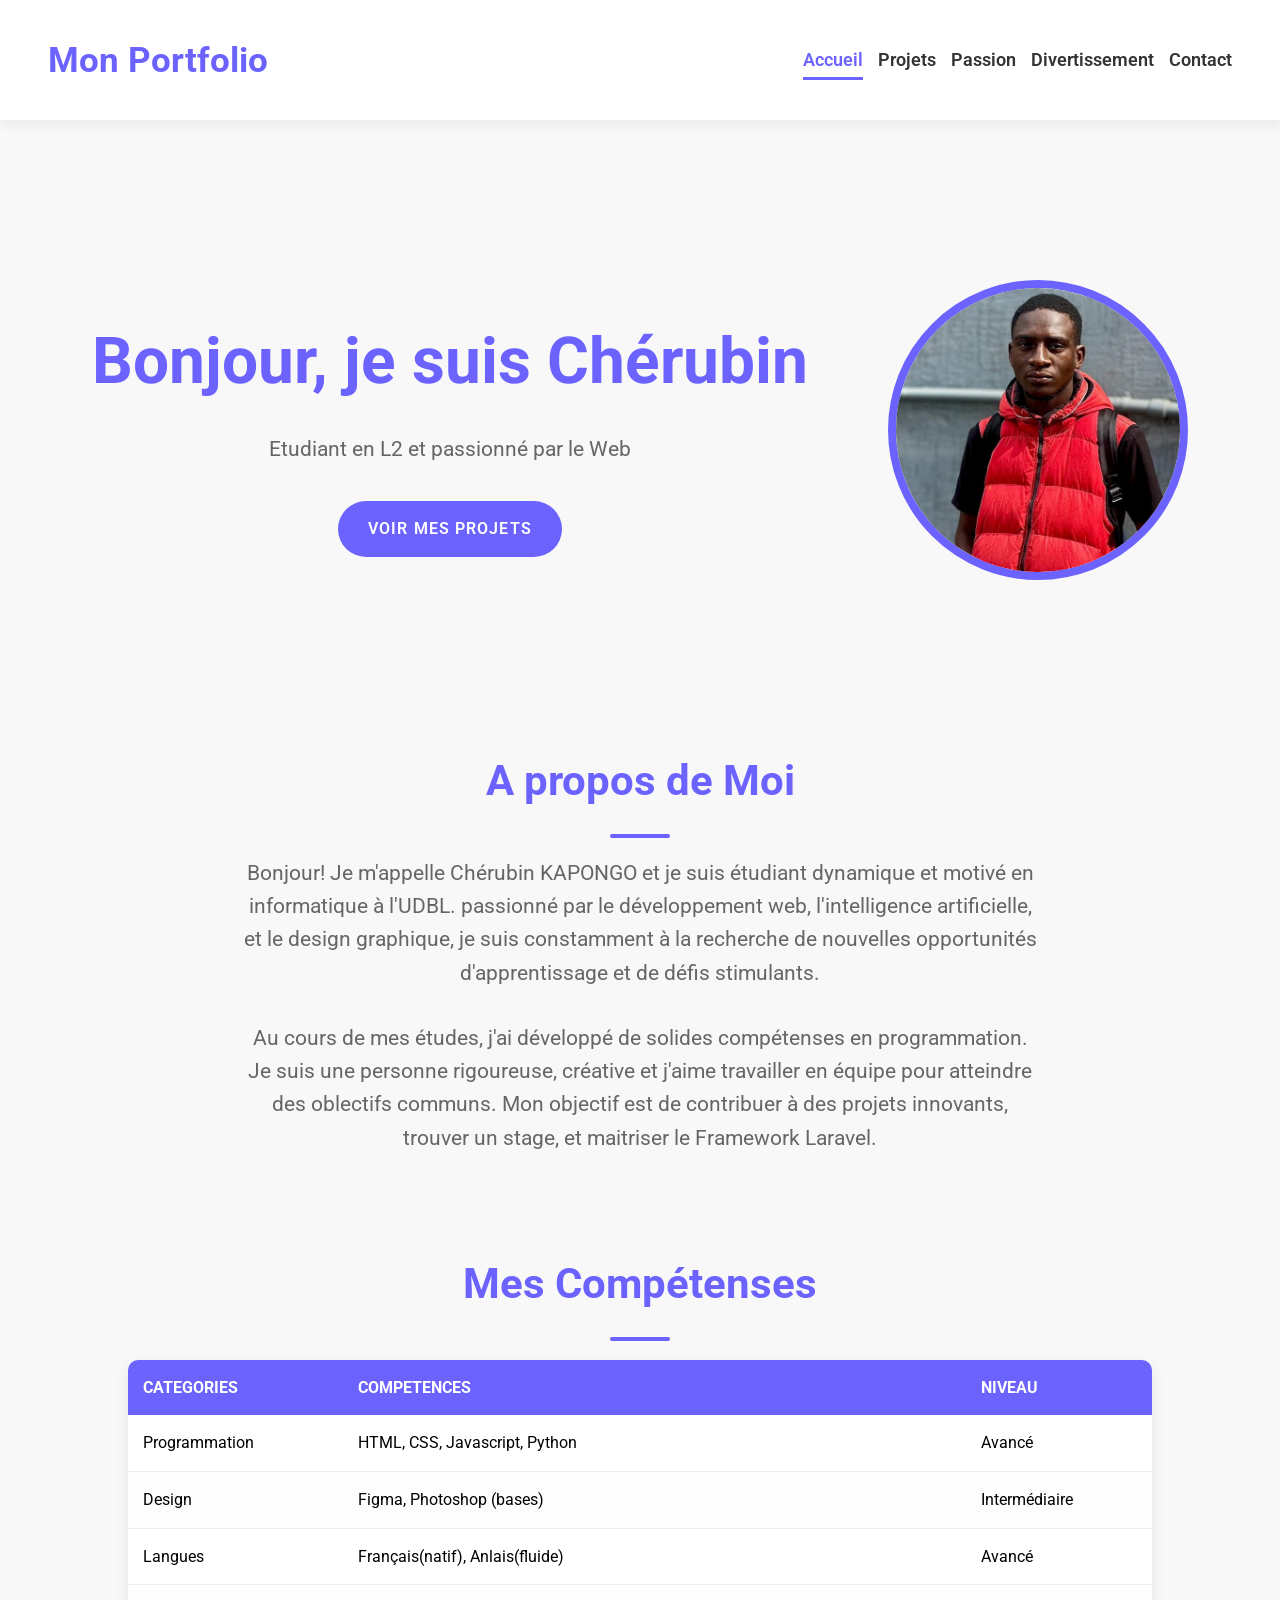
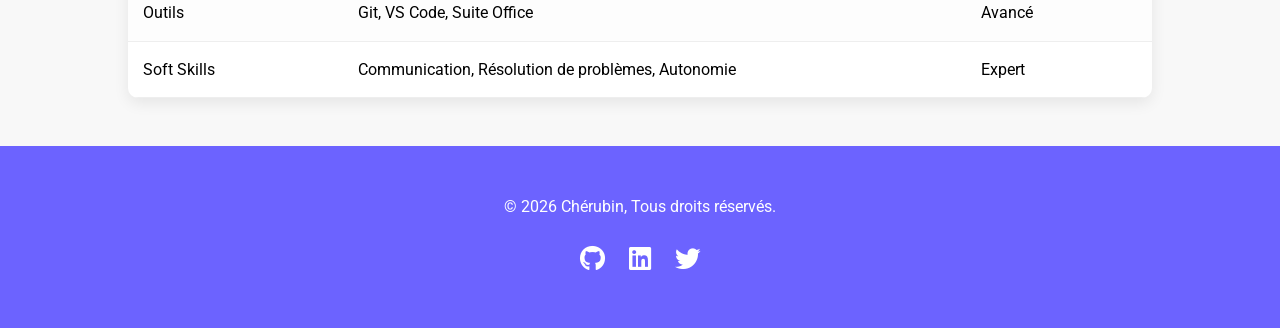
==== commit 3d584397: "TP N%µ£¨%M§/./§git*" ====
--- a/index.html
+++ b/index.html
@@ -8,7 +8,7 @@
     <link rel="preconnect" href="https://fonts.googleapis.com">
     <link rel="preconnect" href="https://fonts.gstatic.com" crossorigin>
     <link href="https://fonts.googleapis.com/css2?family=Roboto&display=swap" rel="stylesheet">
-    
+    <link rel="stylesheet" href="https://cdnjs.cloudflare.com/ajax/libs/font-awesome/6.5.1/css/all.min.css">
 </head>
 <body>
     <header>
@@ -84,9 +84,9 @@
     <footer>
         <p>&copy; 2026 Chérubin, Tous droits réservés.</p>
         <div>
-            <a href=""><img src="Image/github.jpg" alt="" height="50" width="50"></a>
-            <a href=""><img src="Image/linkedin.jpg" alt="" height="50" width="50"></a>
-            <a href=""><img src="Image/X.jpg" alt="" height="50" width="50"></a>
+            <a href=""><i class="fa-brands fa-github"></i></a>
+            <a href=""><i class="fa-brands fa-linkedin"></i></a>
+            <a href=""><i class="fa-brands fa-twitter"></i></a>
         </div>
     </footer>
 </body>
